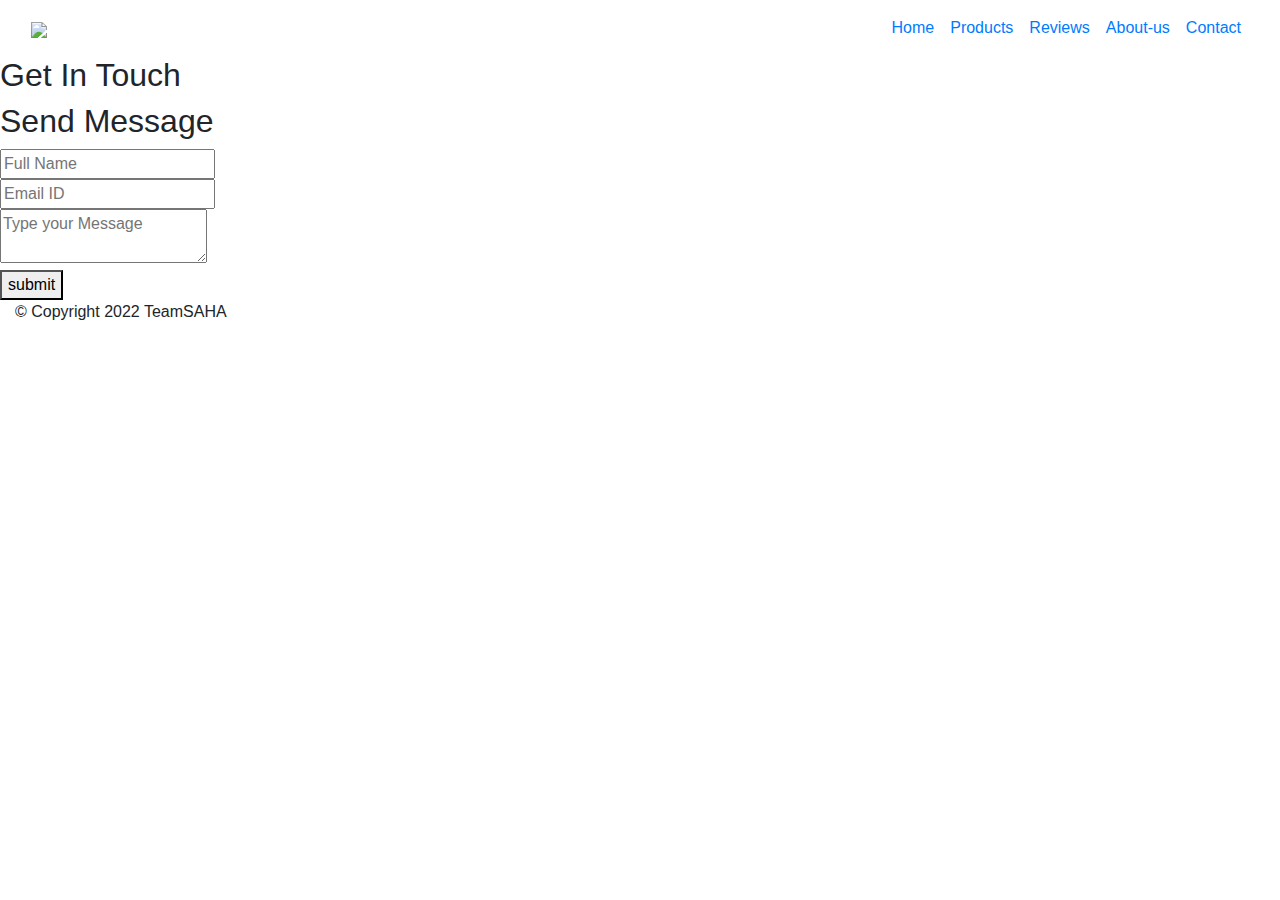
==== contact.html @ bb06a5d3 "Update contact.html" ====
<!DOCTYPE html>
<html>

<head>
    <meta charset="utf-8">
    <title>Pal & Sons</title>

    <!-- Google Fonts -->
    <link href="https://fonts.googleapis.com/css?family=Montserrat|Ubuntu" rel="stylesheet">
    <link rel="preconnect" href="https://fonts.googleapis.com">
    <link rel="preconnect" href="https://fonts.gstatic.com" crossorigin>
    <link href="https://fonts.googleapis.com/css2?family=Libre+Baskerville&display=swap" rel="stylesheet">

    <!-- CSS Stylesheets -->
    <link rel="stylesheet" href="https://maxcdn.bootstrapcdn.com/bootstrap/4.0.0/css/bootstrap.min.css"
        integrity="sha384-Gn5384xqQ1aoWXA+058RXPxPg6fy4IWvTNh0E263XmFcJlSAwiGgFAW/dAiS6JXm" crossorigin="anonymous">
    <link rel="stylesheet" href="CSS/contact.css">

    <!-- Font Awesome -->
    <script defer src="https://use.fontawesome.com/releases/v5.0.7/js/all.js"></script>

    <!-- Bootstrap Scripts -->
    <script src="https://code.jquery.com/jquery-3.2.1.slim.min.js"
        integrity="sha384-KJ3o2DKtIkvYIK3UENzmM7KCkRr/rE9/Qpg6aAZGJwFDMVNA/GpGFF93hXpG5KkN"
        crossorigin="anonymous"></script>
    <script src="https://cdnjs.cloudflare.com/ajax/libs/popper.js/1.12.9/umd/popper.min.js"
        integrity="sha384-ApNbgh9B+Y1QKtv3Rn7W3mgPxhU9K/ScQsAP7hUibX39j7fakFPskvXusvfa0b4Q"
        crossorigin="anonymous"></script>
    <script src="https://maxcdn.bootstrapcdn.com/bootstrap/4.0.0/js/bootstrap.min.js"
        integrity="sha384-JZR6Spejh4U02d8jOt6vLEHfe/JQGiRRSQQxSfFWpi1MquVdAyjUar5+76PVCmYl"
        crossorigin="anonymous"></script>
</head>

<body>
    <section id="Home" class="colored-section" id="title">

        <div class="container-fluid">

            <!-- Nav Bar -->

            <nav class="navbar navbar-expand-lg">

                <a class="navbar-brand" href="index.html"><img src="Img/lo.png" class="logo"></a>

                <button class="navbar-toggler" type="button" data-toggle="collapse" data-target="#navbarTogglerDemo02">
                    <span class="navbar-toggler-icon">
                        <i class="fas fa-bars navcolor" style="font-size: 28px;"></i>
                    </span>
                </button>

                <div class="collapse navbar-collapse" id="navbarTogglerDemo02">

                    <ul class="navbar-nav ml-auto">
                        <li class="nav-item">
                            <a class="nav-link" href="index.html">Home</a>
                        </li>
                        <li class="nav-item">
                            <a class="nav-link" href="#Products">Products</a>
                        </li>
                        <li class="nav-item">
                            <a class="nav-link" href="index.html">Reviews</a>
                        </li>
                        <li class="nav-item">
                            <a class="nav-link" href="index.html">About-us</a>
                        </li>
                        <li class="nav-item">
                            <a class="nav-link" href="#footer">Contact</a>
                        </li>
                    </ul>

                </div>
            </nav>
        </div>
    </section>

    
    <!-- Contact_us starts-->
    <section class="contact">
        <div class="content">
            <div class="h4">
                <h2 class="contact-h2" >Get In Touch</h2>
            </div>
        </div>
        <div class="containor">
            <div class="contactForm">
                <form action="https://formspree.io/f/mdojrpye" method="POST" id="form">
                    <h2>Send Message</h2>
                    <div class="inputBox">
                        <input type="text" name="Name" id="Name" required="required" autocomplete="off" placeholder="Full Name">
                    </div>
                    <div class="inputBox">
                        <input type="text" name="Email" id="Email" required="required" autocomplete="off" placeholder="Email ID">
                    </div>
                    <div class="inputBox">
                        <textarea type="text" required="required" name="message" id="message" autocomplete="off" 
                        placeholder="Type your Message"></textarea>
                    </div>
                    <div class="inputBox">
                        <button type="submit" value="Submit" class="button">
                            submit
                        </button>
                        <span id="load"></span>
                    </div>
                </form>
            </div>
        </div>
    </section>


    <footer class="white-section" id="footer">
        <div class="container-fluid">
          <a><i class="social-icon fab fa-facebook-f"></i></a>
          <a><i class="social-icon fab fa-twitter"></i></a>
          <a><i class="social-icon fab fa-instagram"></i></a>
          <a><i class="social-icon fas fa-envelope"></i></a>
          <p>© Copyright 2022 TeamSAHA</p>
        </div>
      </footer>
    
    

  </b>
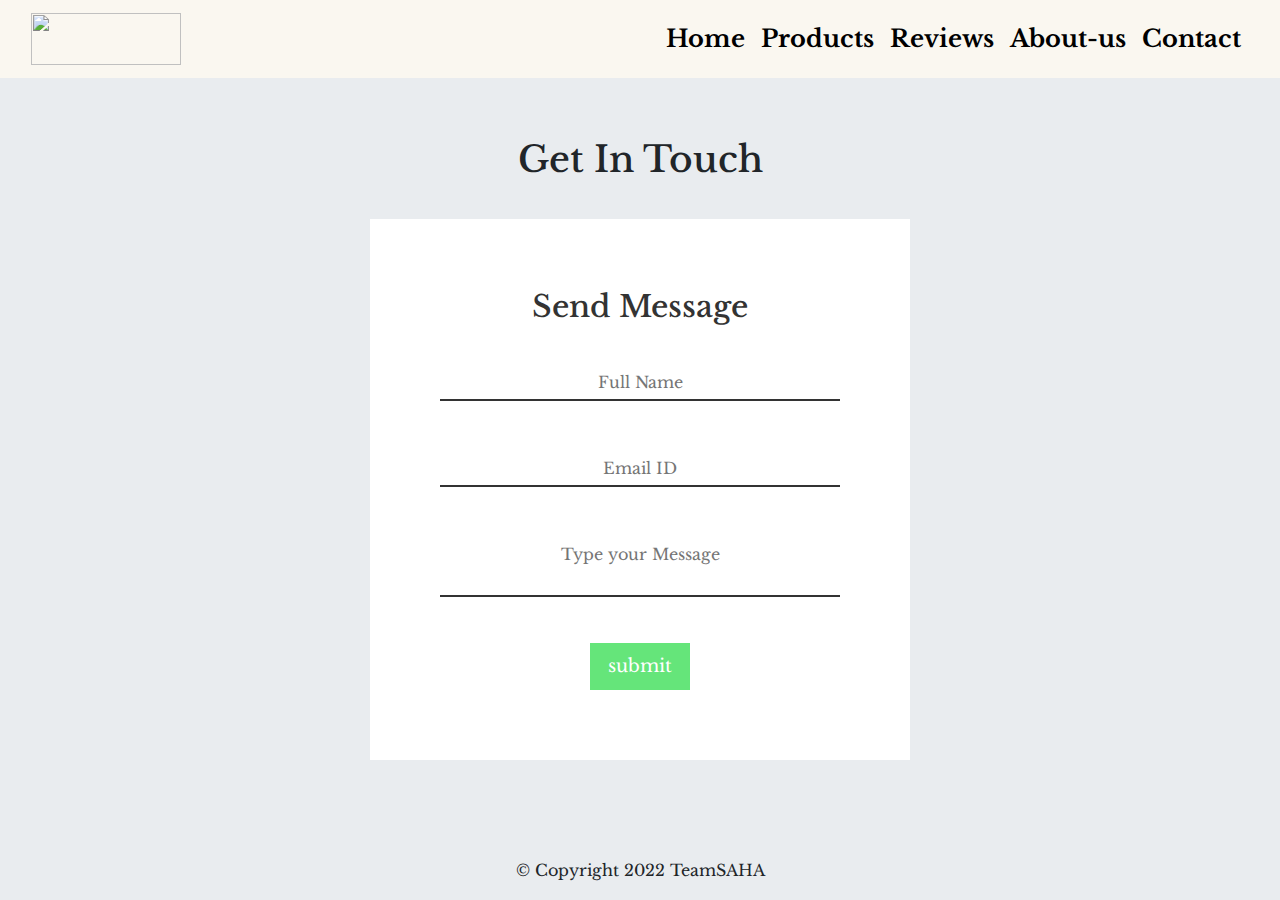
==== commit 71875934: "Update contact.html" ====
--- a/contact.html
+++ b/contact.html
@@ -3,7 +3,7 @@
 
 <head>
     <meta charset="utf-8">
-    <title>Pal & Sons</title>
+    <title>GFIPL Contact</title>
 
     <!-- Google Fonts -->
     <link href="https://fonts.googleapis.com/css?family=Montserrat|Ubuntu" rel="stylesheet">
@@ -55,7 +55,7 @@
                             <a class="nav-link" href="index.html">Home</a>
                         </li>
                         <li class="nav-item">
-                            <a class="nav-link" href="#Products">Products</a>
+                            <a class="nav-link" href="Products.html">Products</a>
                         </li>
                         <li class="nav-item">
                             <a class="nav-link" href="index.html">Reviews</a>
@@ -64,7 +64,7 @@
                             <a class="nav-link" href="index.html">About-us</a>
                         </li>
                         <li class="nav-item">
-                            <a class="nav-link" href="#footer">Contact</a>
+                            <a class="nav-link" id="active" href="#footer">Contact</a>
                         </li>
                     </ul>
 
@@ -83,7 +83,7 @@
         </div>
         <div class="containor">
             <div class="contactForm">
-                <form action="https://formspree.io/f/mdojrpye" method="POST" id="form">
+                <form action="https://formspree.io/f/mbjejrbd" method="POST" id="form">
                     <h2>Send Message</h2>
                     <div class="inputBox">
                         <input type="text" name="Name" id="Name" required="required" autocomplete="off" placeholder="Full Name">
@@ -107,16 +107,15 @@
     </section>
 
 
-    <footer class="white-section" id="footer">
-        <div class="container-fluid">
-          <a><i class="social-icon fab fa-facebook-f"></i></a>
-          <a><i class="social-icon fab fa-twitter"></i></a>
-          <a><i class="social-icon fab fa-instagram"></i></a>
-          <a><i class="social-icon fas fa-envelope"></i></a>
-          <p>© Copyright 2022 TeamSAHA</p>
-        </div>
-      </footer>
+   <footer class="white-section" id="footer">
+    <div class="container-fluid">
+      <a href="https://www.facebook.com/profile.php?id=100088780007782&mibextid=ZbWKwL"><i class="social-icon fab fa-facebook-f"></i></a>
+      <a href="https://www.instagram.com/gratifyingfoods/"><i class="social-icon fab fa-instagram"></i></a>
+      <a href="/HTML/contact.html"><i class="social-icon fas fa-envelope"></i></a>
+      <p>© Copyright 2022 TeamSAHA</p>
+    </div>
+  </footer>
     
     
 
-  </b>
+  </body>
--- a/CSS/contact.css
+++ b/CSS/contact.css
@@ -0,0 +1,288 @@
+*{
+    font-family: 'Libre Baskerville';
+    text-align: center;
+    scroll-behavior: smooth;
+
+    /* background-color: black; */
+}
+#Home{
+    background-color:#FAF7F0 ;
+
+}
+
+.active{
+  color: #58ef07;
+}
+
+.logo{
+    height: 52px;
+    width: 150px;
+}
+
+.logo:hover{
+    transform: translateX(5px)
+}
+
+.nav-color{
+    background-color:#58ef07 ; 
+}
+.nav-link{
+    /* font-family: 'Courier New', Courier, monospace; */
+    font-weight: bold;
+    font-size: 1.5rem;
+    color: black;
+}
+.navcolor:hover{
+    color: #58ef07;
+
+}
+.nav-link:hover{
+    color: #58ef07;
+} 
+
+
+
+
+h1 {
+  font-size: 40px;
+}
+.contact-h2{
+  font-weight: 100;
+  padding-top: 20px;
+  /* font-size: 4000px; */
+}
+.contact-h2:hover{
+  color: #58ef07;
+  transform: translateX(2%);
+
+}
+
+body {
+  background-color: #E9ECEF;
+}
+
+#load {
+  transition: 2s;
+  margin-top: 5px;
+  margin-bottom: 1px;
+  position: absolute;
+  left: 110px;
+  width: 25px;
+  height: 25px;
+  border-radius: 50%;
+  border: grey solid 5px;
+  display: none;
+  outline: none;
+  border-top: lightskyblue 5px solid;
+  animation: loading infinite 0.6s;
+  animation-timing-function: linear;
+}
+
+@keyframes loading {
+  from {
+      transform: rotate(0deg);
+  }
+
+  to {
+      transform: rotate(360deg);
+  }
+}
+
+.contact {
+  margin-bottom: 30px;
+  /* position: relative; */
+  min-height: auto;
+  padding-top: 40px;
+  padding-right: 100px;
+  padding-left: 100px;
+  padding-bottom: 20px;
+  display: flex;
+  justify-content: center;
+  align-items: center;
+  flex-direction: column;
+  background: url();
+  background-size: cover;
+}
+
+.contact .content {
+  max-width: 800px;
+  text-align: center;
+}
+
+.contact .content h2,
+.contact .contact h1 {
+  font-size: 36px;
+  font-weight: 500;
+  /* color: rgb(0, 0, 0); */
+}
+
+.contact .content p {
+  font-weight: 300;
+  color: rgb(0, 0, 0);
+}
+
+.containor {
+  width: 100%;
+  display: flex;
+  justify-content: center;
+  align-items: center;
+  margin-top: 30px;
+}
+
+.containor .contactinfo {
+  width: 50%;
+  display: flex;
+  flex-direction: column;
+}
+
+.containor .contactinfo .box {
+  position: relative;
+  padding: 20px 0;
+  display: flex;
+}
+
+.containor .contactinfo .box {
+  min-width: 60px;
+  height: 60px;
+}
+
+.containor .contactinfo .box .text {
+  display: flex;
+  margin-left: 20px;
+  font-size: 16px;
+  color: rgb(0, 0, 0);
+  flex-direction: column;
+  font-weight: 300;
+}
+
+.box {
+  display: block;
+}
+
+.containor .contactinfo .box .text h3 {
+  font-weight: 500;
+  color: #58ef07;
+}
+
+.contactForm {
+  width: 50%;
+  padding: 70px;
+  background: #fff;
+}
+
+
+.contactForm h2 {
+  font-size: 30px;
+  color: #333;
+  font-weight: 500;
+}
+
+.contactForm .inputBox {
+  position: relative;
+  width: 100%;
+  margin-top: 30px;
+}
+
+.contactForm .inputBox input,
+.contactForm .inputBox textarea {
+  width: 100%;
+  padding: 5px 0;
+  font-size: 16px;
+  margin: 10px 0;
+  border: none;
+  border-bottom: 2px solid #333;
+  outline: none;
+  resize: none;
+}
+
+.contactForm .inputBox span[class=span] {
+  position: absolute;
+  left: 0;
+  padding: 5px 0;
+  font-size: 16px;
+  margin: 10px 0;
+  pointer-events: none;
+  transition: 0.5s;
+  color: #666;
+}
+
+.contactForm .inputBox input:focus~span,
+.contactForm .inputBox input:valid~span,
+.contactForm .inputBox textarea:focus~span,
+.contactForm .inputBox textarea:valid~span {
+
+  color: #000000;
+  font-size: 12px;
+  transform: translateY(-20px)
+}
+
+.contact p,
+.contact h2,
+.contact h3 {
+  z-index: -2;
+}
+
+
+.contactForm .inputBox button[type="submit"] {
+  opacity: 0.6;
+  width: 100px;
+  background: #00d423;
+  color: #fff;
+  border: none;
+  cursor: pointer;
+  padding: 10px;
+  font-size: 18px;
+  transition: all ease 0.5s;
+}
+
+.contactForm .inputBox button[type="submit"]:hover {
+  transition: 0.3s;
+  opacity: 1;
+}
+
+
+
+@media (max-width: 800px) {
+  .contact {
+      padding-left: 10px;
+      padding-right: 10px;
+  }
+
+  .containor {
+      flex-direction: column;
+  }
+
+  .containor .contactinfo {
+      margin-bottom: 40px;
+  }
+
+  .containor .contactinfo {
+      padding-left: 10px;
+      width: auto;
+  }
+
+  .contactForm {
+      /* padding-left: 50px; */
+      width: auto;
+  }
+}
+
+@media (max-width: 352px) {
+  .containor .contactinfo .box {
+      display: none;
+  }
+}
+
+@media (min-width: 353px) {
+  .containor .contactinfo .box {
+      display: block;
+  }
+}
+
+.social-icon{
+  margin: 20px 10px;
+  font-size: 2rem;
+}
+.social-icon:hover{
+  color:  #58ef07;
+}
